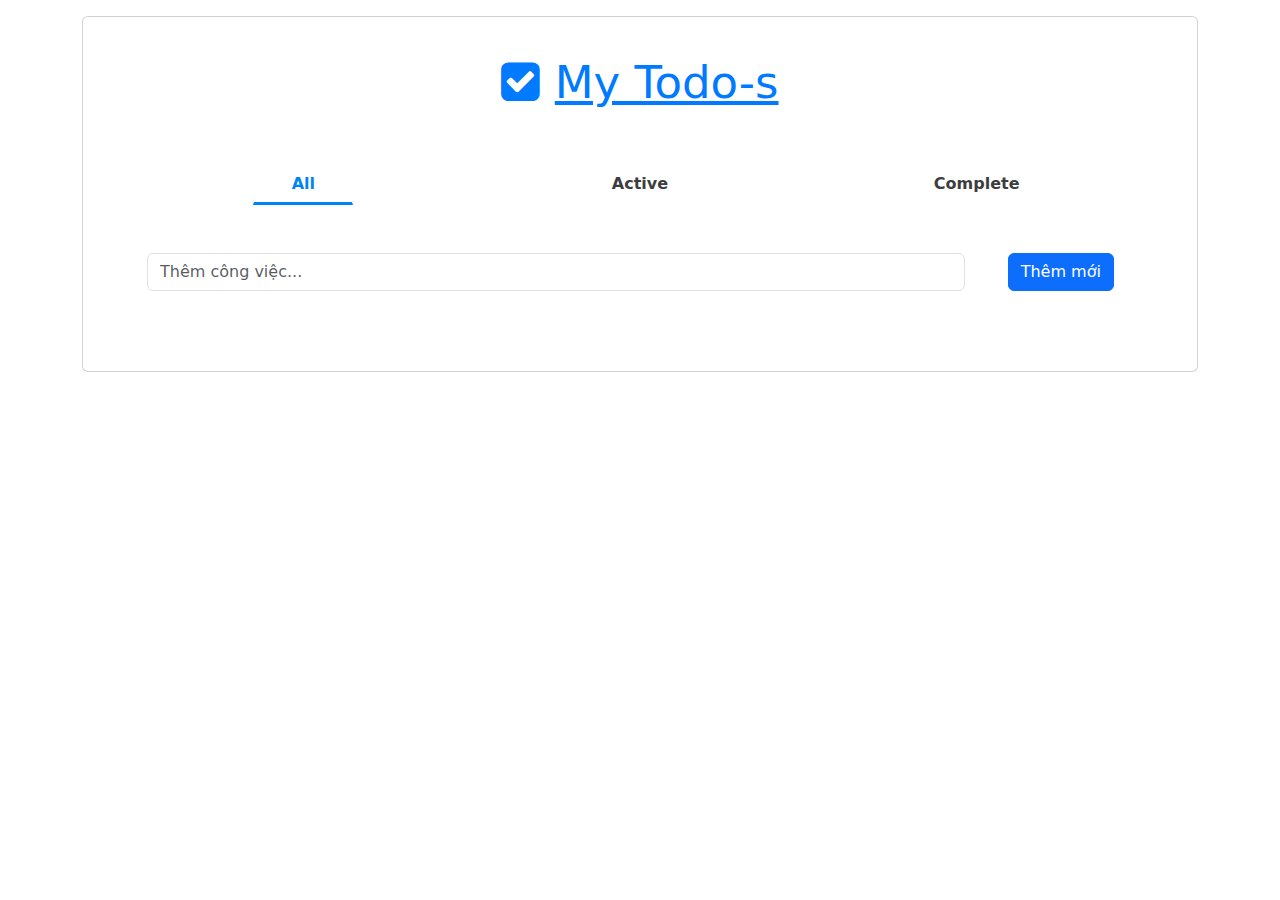
==== index.html @ a9771875 "Chức năng thêm mới công việc và hiện thị danh sách." ====
<!doctype html>
<html lang="en">
<head>
    <meta charset="UTF-8">
    <meta name="viewport"
          content="width=device-width, user-scalable=no, initial-scale=1.0, maximum-scale=1.0, minimum-scale=1.0">
    <meta http-equiv="X-UA-Compatible" content="ie=edge">
    <title>To do</title>
    <link href="https://stackpath.bootstrapcdn.com/font-awesome/4.7.0/css/font-awesome.min.css" rel="stylesheet">
    <link rel="stylesheet" href="css/lib/bootstrap.min.css">
    <link rel="stylesheet" href="css/style.css">
</head>
<body>
<div class="container mt-3">
    <div class="card p-3 px-5">
        <div class="card-body ">
            <div class="row mb-5">
<!--                Title-->
                <div class="col-md-12 text-center">
                    <div class="title">
                        <i class="fa fa-check-square" aria-hidden="true"></i>
                        <u>
                            My Todo-s
                        </u>
                    </div>
                </div>
            </div>

            <div class="row text-center box-status mb-5">
                <div class="col-md-4">
                    <button class="btn status-active">All</button>
                </div>
                <div class="col-md-4">
                    <button class="btn">Active</button>
                </div>
                <div class="col-md-4">
                    <button class="btn">Complete</button>
                </div>
            </div>

            <!--                Input thêm công việc-->
            <div class="row mb-5">
                <div class="col-md-10">
                    <input type="text" id="input-add-task" class="form-control" placeholder="Thêm công việc..." aria-label="Thêm công việc..." aria-describedby="btn-add">
                </div>
                <div class="col-md-2 text-center">
                    <button class="btn btn-primary" type="button" id="btn-add-task">Thêm mới</button>
                </div>
            </div>

<!--            Danh sách công việc-->
            <div class="row">
                <div class="col-md-12">
                    <div id="tasks">
                        <div class="form-check">
                            <input class="form-check-input" type="checkbox" value="" id="flexCheckDefault">
                            <label class="form-check-label" for="flexCheckDefault">
                                Default checkbox
                            </label>
                        </div>
                    </div>
                </div>
            </div>
        </div>
    </div>
</div>
<script src="js/lib/bootstrap.min.js"></script>
<script src="js/index.js"></script>
</body>
</html>
---- css/style.css ----
.title {
    color: #007BFF;
    font-weight: 400;
    font-size: 45px;
}

button.status-active {
    border-bottom: 3px solid #0084F5;
    border-radius: 0;
    color: #0084F5 !important;
}

button.status-active:hover {
    border-bottom: 3px solid #0084F5;
    color: #0084F5;
}

.box-status button {
    min-width: 100px;
    font-weight: bold;
    color: #3d3d3d;
}

.line-through {
    text-decoration: line-through;
}
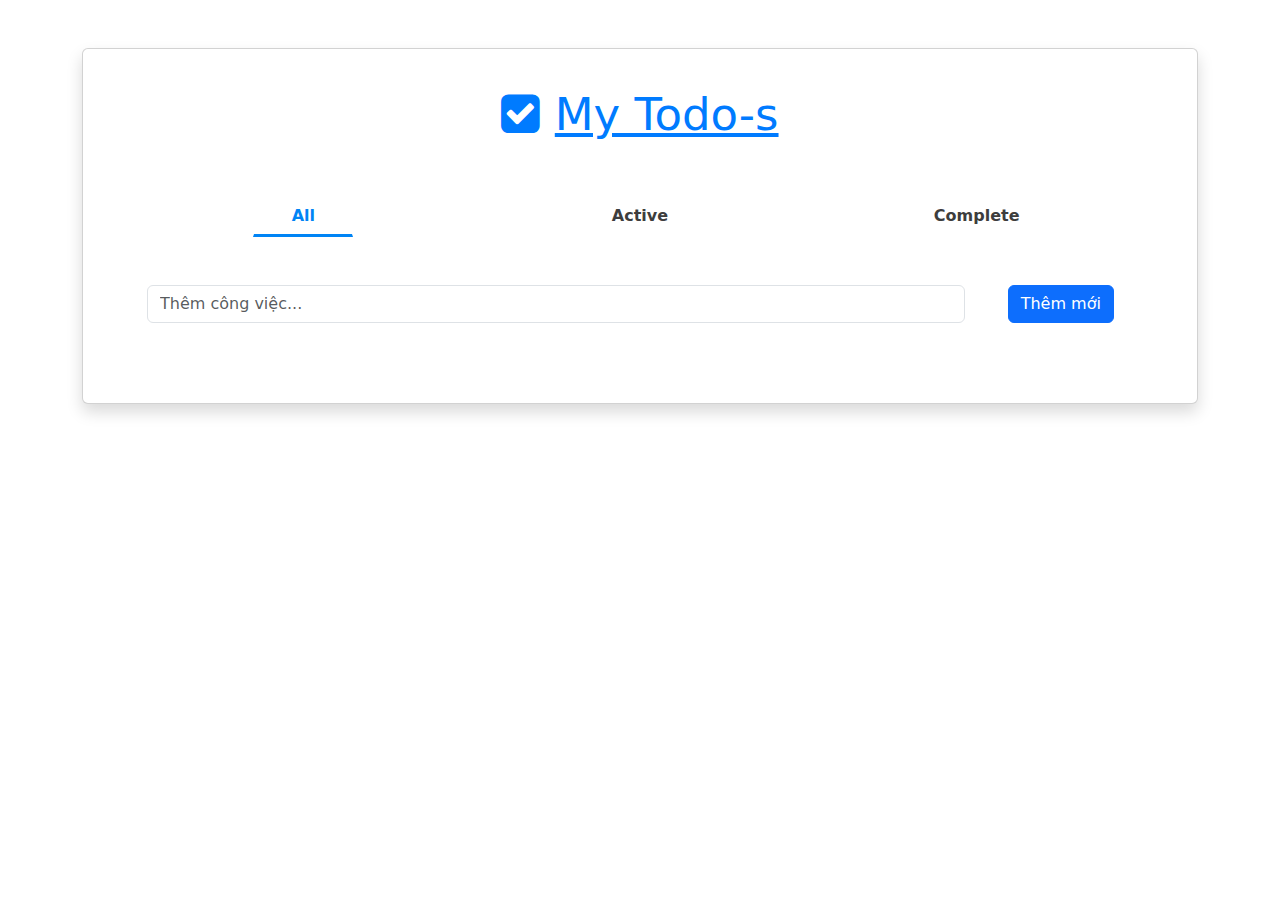
==== commit 99773039: "Hoàn thành chức năng đăng ký đăng nhập." ====
--- a/index.html
+++ b/index.html
@@ -9,10 +9,12 @@
     <link href="https://stackpath.bootstrapcdn.com/font-awesome/4.7.0/css/font-awesome.min.css" rel="stylesheet">
     <link rel="stylesheet" href="css/lib/bootstrap.min.css">
     <link rel="stylesheet" href="css/style.css">
+    <link rel="stylesheet" href="css/authentication.css">
 </head>
 <body>
-<div class="container mt-3">
-    <div class="card p-3 px-5">
+
+<div class="container mt-5">
+    <div class="card p-3 px-5 shadow">
         <div class="card-body ">
             <div class="row mb-5">
 <!--                Title-->
@@ -28,18 +30,18 @@
 
             <div class="row text-center box-status mb-5">
                 <div class="col-md-4">
-                    <button class="btn status-active">All</button>
+                    <button class="btn status status-active" data="All">All</button>
                 </div>
                 <div class="col-md-4">
-                    <button class="btn">Active</button>
+                    <button class="btn status" data="Active">Active</button>
                 </div>
                 <div class="col-md-4">
-                    <button class="btn">Complete</button>
+                    <button class="btn status" data="Complete">Complete</button>
                 </div>
             </div>
 
-            <!--                Input thêm công việc-->
-            <div class="row mb-5">
+            <!--  Input thêm công việc-->
+            <div class="row mb-5 box-add-task">
                 <div class="col-md-10">
                     <input type="text" id="input-add-task" class="form-control" placeholder="Thêm công việc..." aria-label="Thêm công việc..." aria-describedby="btn-add">
                 </div>
@@ -50,14 +52,29 @@
 
 <!--            Danh sách công việc-->
             <div class="row">
-                <div class="col-md-12">
+                <div class="col-md-10">
                     <div id="tasks">
-                        <div class="form-check">
-                            <input class="form-check-input" type="checkbox" value="" id="flexCheckDefault">
-                            <label class="form-check-label" for="flexCheckDefault">
-                                Default checkbox
-                            </label>
+                        <div class="task">
+                            <div class="form-check">
+                                <input class="form-check-input" type="checkbox" value="" id="flex1">
+                                <label class="form-check-label" for="flex1">
+                                    Default checkbox
+                                </label>
+                            </div>
+                            <i class="fa fa-trash text-danger" aria-hidden="true"></i>
                         </div>
+                        <div class="task">
+                            <div class="form-check">
+                                <input class="form-check-input" type="checkbox" value="" id="flex2">
+                                <label class="form-check-label" for="flex2">
+                                    Default checkbox
+                                </label>
+                            </div>
+                            <i class="fa fa-trash text-danger" aria-hidden="true"></i>
+                        </div>
+                    </div>
+                    <div class="text-end d-none box-delete-all">
+                        <button type="button" class="btn btn-danger btn-sm" onclick="deleteAll()">Xóa tất cả</button>
                     </div>
                 </div>
             </div>
@@ -65,6 +82,6 @@
     </div>
 </div>
 <script src="js/lib/bootstrap.min.js"></script>
-<script src="js/index.js"></script>
+<script type="module" src="js/index.js"></script>
 </body>
 </html>--- a/css/style.css
+++ b/css/style.css
@@ -23,4 +23,11 @@
 
 .line-through {
     text-decoration: line-through;
+}
+
+.task {
+    display: flex;
+    justify-content: space-between;
+    align-items: center;
+    margin: 10px 0;
 }--- a/css/authentication.css
+++ b/css/authentication.css
@@ -0,0 +1,27 @@
+.box-authentication {
+    background: #dedede;
+    position: fixed;
+    width: 100%;
+    height: 100%;
+    top: 0;
+    left: 0;
+    z-index: 1000;
+    display: flex;
+    justify-content: center;
+    align-items: flex-start;
+    /*background: url('../img/982045.jpg') no-repeat center center fixed;*/
+}
+
+.login {
+    margin-top: 100px;
+    width: 40%;
+    padding: 20px;
+    background: #fff;
+    border-radius: 5px;
+    box-shadow: rgba(100, 100, 111, 0.2) 0px 7px 29px 0px;
+}
+
+.msg {
+    font-style: italic;
+    font-weight: bold;
+}